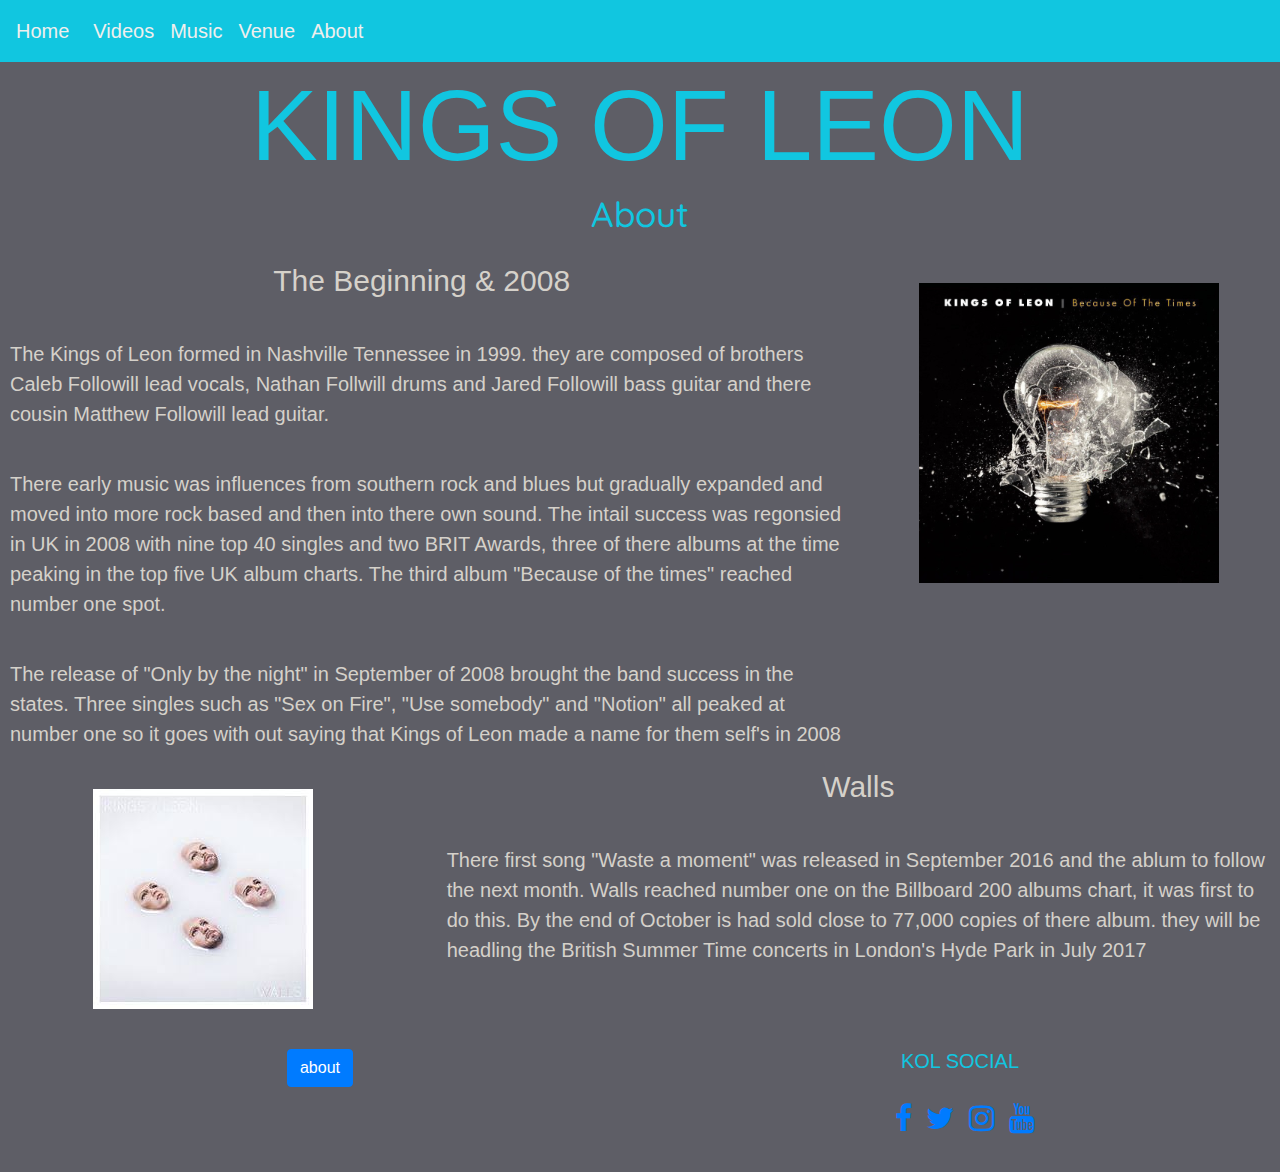
==== about.html @ e40f2ae4 "styling readme file" ====
<!DOCTYPE html>
<html>

<head>
    <link rel="stylesheet" href="https://maxcdn.bootstrapcdn.com/bootstrap/4.0.0/css/bootstrap.min.css" type="text/css" />
    <link rel="stylesheet" href="https://maxcdn.bootstrapcdn.com/font-awesome/4.7.0/css/font-awesome.min.css" type="text/css" />
    <link rel="stylesheet" href="assets/css/style.css" type="text/css" />
</head>

<body>
    <header>

        <div class="container-fluid title">
            <h1 class="kol">Kings of Leon</h1>
        </div>
        <div class="container-fluid">
            <nav class="navbar navbar-inverse bg-inverse fixed-top navbar-expand-lg">
                <a class="navbar-brand" href="index.html">Home</a>
                <button class="navbar-toggler" type="button" data-toggle="collapse" data-target="#navbarNav" aria-controls="navbarsExampleDefault" aria-expanded="false" aria-label="Toggle navigation">
                <span class="navbar-toggler-icon"></span>
                  </button>
                <div class="collapse navbar-collapse" id="navbarNav">
                    <ul class="navbar-nav">
                        <li class="nav-item">
                            <a class="nav-link" href="videos.html">Videos</a>
                        </li>
                        <li class="nav-item">
                            <a class="nav-link" href="music.html">Music</a>
                        </li>
                        <li class="nav-item">
                            <a class="nav-link" href="venue.html">Venue</a>
                        </li>
                        <li class="nav-item">
                            <a class="nav-link" href="about.html">About</a>
                        </li>
                    </ul>
                </div>
            </nav>
        </div>
    </header>
    <section>
        <h3>About</h3>
        <div class="contianer-fuild">
            <div class="row">
                <div class="col-md-8">
                    <h4 class="h4-about">The Beginning & 2008</h4>
                    <div class="about-2008">The Kings of Leon formed in Nashville Tennessee in 1999. they are composed of brothers Caleb Followill lead vocals, Nathan Follwill drums and Jared Followill bass guitar and there cousin Matthew Followill lead guitar.
                    </div>
                    <div class="about-2008">
                        There early music was influences from southern rock and blues but gradually expanded and moved into more rock based and then into there own sound. The intail success was regonsied in UK in 2008 with nine top 40 singles and two BRIT Awards, three of there
                        albums at the time peaking in the top five UK album charts. The third album "Because of the times" reached number one spot.
                    </div>
                    <div class="about-2008">
                        The release of "Only by the night" in September of 2008 brought the band success in the states. Three singles such as "Sex on Fire", "Use somebody" and "Notion" all peaked at number one so it goes with out saying that Kings of Leon made a name for them
                        self's in 2008
                    </div>
                </div>
                <div class="col-md-4 bott-image">
                    <img src="assets/images/bott.jpg" class="img-fluid" alt="Responsive image">
                </div>
            </div>
        </div>
        <div class="contianer-fuild">
            <div class="row">
                <div class="col-md-4 walls-image">
                    <img src="assets/images/walls.jpg" class="img-fluid" alt="Responsive image">
                </div>
                <div class="col-md-8">
                    <h4 class="h4-about">Walls</h4>
                    <div class="about-2008">There first song "Waste a moment" was released in September 2016 and the ablum to follow the next month. Walls reached number one on the Billboard 200 albums chart, it was first to do this.
                            By the end of October is had sold close to 77,000 copies of there album.
                            they will be headling the British Summer Time concerts in London's Hyde Park in July 2017</div>
                </div>
            </div>
        </div>
    </section>

    <footer class="container-fluid">
        <div id="footer-style" class="row">
            <div class="col-md-6">
                <a class="btn btn-primary" href="about.html" role="button">about</a>
            </div>
            <div class="col-md-6">
                <h5>KOL Social</h5>
                <ul class="list-inline social-links">
                    <li><a target="_blank" href="https://www.facebook.com/KingsOfLeon"><i class="fa fa-facebook"></i> </a></li>
                    <li><a target="_blank" href="https://twitter.com/kingsofleon"><i class="fa fa-twitter"></i> </a></li>
                    <li><a target="_blank" href="https://www.instagram.com/kingsofleon/"><i class="fa fa-instagram"></i> </a></li>
                    <li><a target="_blank" href="https://www.youtube.com/user/kingsofleonVEVO"><i class="fa fa-youtube"></i> </a></li>
                </ul>
            </div>
        </div>
    </footer>

    <script src="https://code.jquery.com/jquery-3.2.1.slim.min.js" integrity="sha384-KJ3o2DKtIkvYIK3UENzmM7KCkRr/rE9/Qpg6aAZGJwFDMVNA/GpGFF93hXpG5KkN" crossorigin="anonymous"></script>
    <script src="https://cdnjs.cloudflare.com/ajax/libs/popper.js/1.12.9/umd/popper.min.js" integrity="sha384-ApNbgh9B+Y1QKtv3Rn7W3mgPxhU9K/ScQsAP7hUibX39j7fakFPskvXusvfa0b4Q" crossorigin="anonymous"></script>
    <script src="https://maxcdn.bootstrapcdn.com/bootstrap/4.0.0/js/bootstrap.min.js" integrity="sha384-JZR6Spejh4U02d8jOt6vLEHfe/JQGiRRSQQxSfFWpi1MquVdAyjUar5+76PVCmYl" crossorigin="anonymous"></script>
</body>

</html>
---- assets/css/style.css ----
@import url('https://fonts.googleapis.com/css?family=Quicksand:100,200,300,400,500,600,700|Exo:100,200,300,400,500,600,700');

.body{
    font-family: Quicksand,sans-serif;
}


/*-------------------------------------------Heading--------------------*/
.title {
    margin-bottom: 0px;
    
}

.kol {
    color: #11c6e0;
    font-weight: 100;
    margin-top: 65px;
    font-size: 100px;
    text-transform: uppercase;
    text-align: center;
}


/*-------------------------------------------NAV Bar--------------------*/

.navbar {
    background-color: #11c6e0;
}

.nav-link, .navbar-brand {
    color: #efefee;
    font-size: 20px;
}


.btn-outline-primary{
    text-transform: uppercase;
    text-align: center;
}

.navbar-toggler{

    color: #efefee;
    border-color:#efefee;
}

.navbar-toggler-icon{
    color: #efefee;
}

/*-------------------------------------------Homepage vid1--------------------*/

.home{
    margin-bottom: 100px;
}

.vid1 {/* orginal width 560 height 315 */
    text-align: center; 
    margin-top: 20px;
    
}

.welcome {
    text-align:center;
    text-align-last: center;
    color: #d5d1ca;
    size: 50px;
    margin-right: 20px;
    margin-left: 20px;
    margin-top: 80px;
    margin-bottom: 30px;
    font-size: 28px;
}

/*-------------------------------------------Video page--------------------*/

.vid2 {
    text-align: center;
    color: #11c6e0;
    font-family: Quicksand,sans-serif;
    margin-bottom: 25px;
    margin-top: 30px;
}



/*------------------------------------------Background--------------------*/
body{
    background-color: #5e5e66;
    max-width: 100%;
    max-height: 100%;
    
}

/*-------------------------------------------H2,H3,H4,H5--------------------*/
h3 {
    color: #11c6e0;
    text-align: center;
    font-size: 35px;
    font-family: Quicksand,sans-serif;
}


.h4-music {
    color: #11c6e0;
    font-size: 20px;
}

.h4-about {
    text-align: center;
    color: #d5d1ca;
    margin-top: 20px;
}

h4 {
    font-size: 30px;
    color: #11c6e0;
}

h5{
    text-transform: uppercase;
}



/*-------------------------------------------Music Page--------------------*/

.waste, .somebody, .around, .radio, .find {
    padding-top: 10px;
    padding-bottom: 10px;
}



ol {
    color: #11c6e0;
    margin-top: 20px;
    margin-bottom: 20px;
}

.music-text{
    color: #d5d1ca;
    padding-right: 0;
    margin-top: 30px;
    margin-bottom: 30px;
    font-size: 25px;
}


/*-------------------------------------------Venue Page--------------------*/

.kol-form{
    padding-left:0;
    margin-top: 80px;
    margin-bottom: 80px;
}

.venue-text {
    color: #d5d1ca;
    margin-top: 80px;
    margin-bottom: 80px;
    font-size: 25px;
    padding-right: 0;
}

label {
    color: #d5d1ca;
}

/*-------------------------------------------About Page--------------------*/
.bott-image{
    text-align: center;
    padding-left: 0;
    margin-top: 40px;
}

.about-2008{
    margin-top: 40px;
    margin-left: 10px;
    color: #d5d1ca;
    font-size: 20px; 
}

.walls-image{
    margin-top: 40px;
    text-align: center;
    margin-bottom: 40px;
}


/*-------------------------------------------Footer--------------------*/
footer {
    color: #11c6e0;
    margin: 0px;
    text-align: center;
}

.list-inline li{
    display: inline-block;
    border-radius: 50%;
    padding: 15px 0px;
    font-size: 30px;
    margin-left: 10px;
}
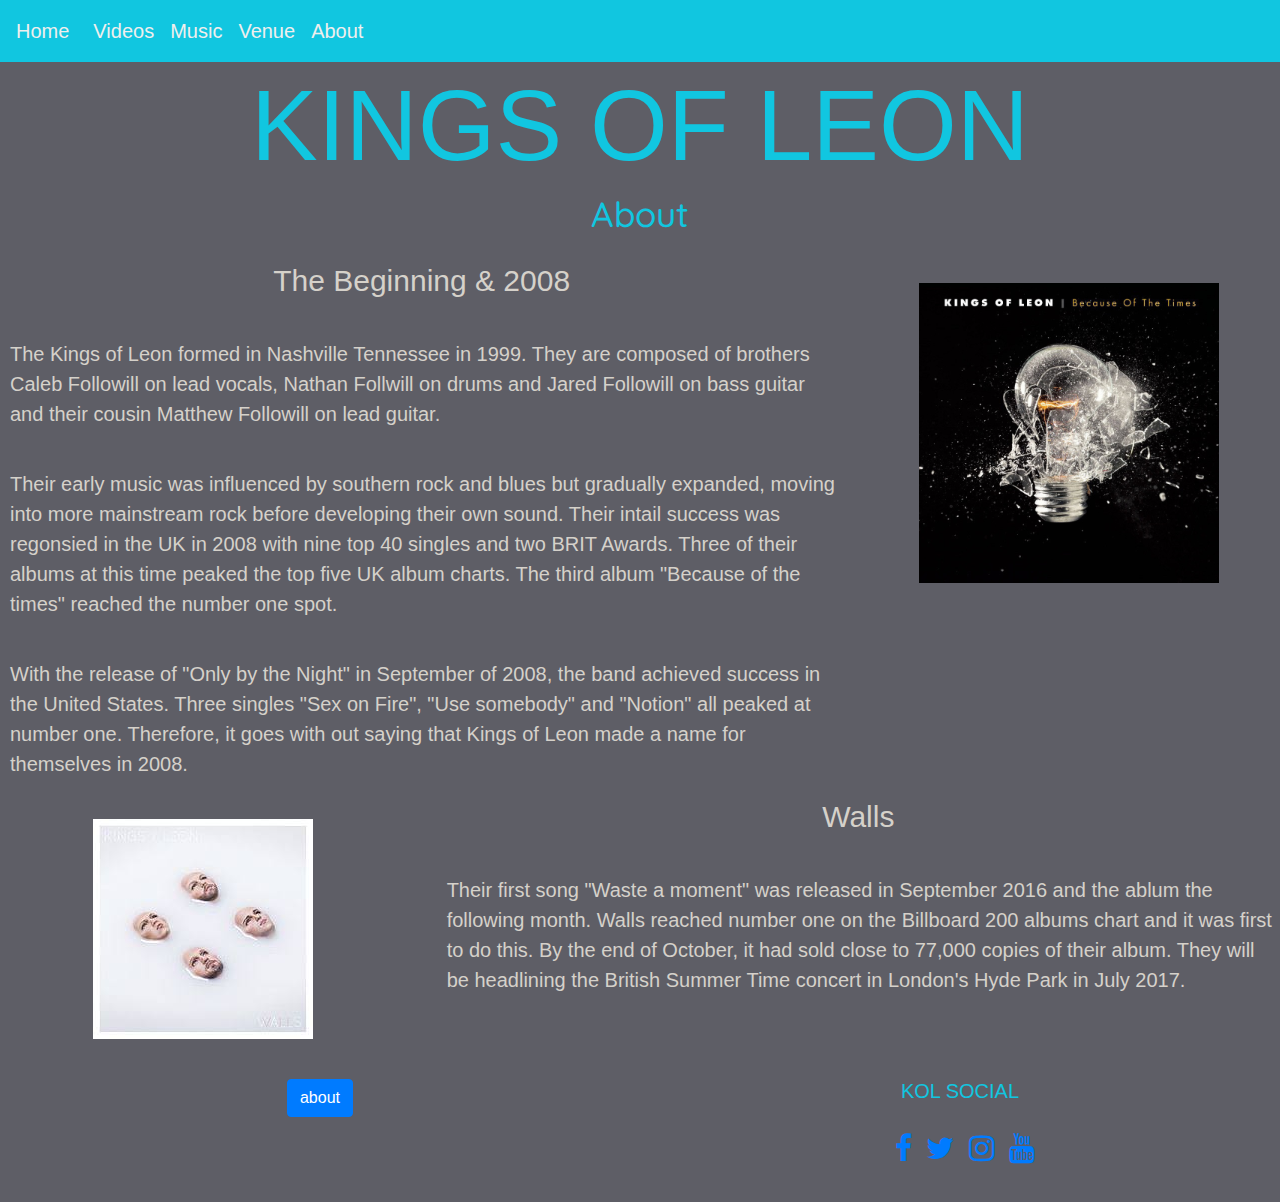
==== commit 30b19efe: "spell check" ====
--- a/about.html
+++ b/about.html
@@ -44,15 +44,17 @@
             <div class="row">
                 <div class="col-md-8">
                     <h4 class="h4-about">The Beginning & 2008</h4>
-                    <div class="about-2008">The Kings of Leon formed in Nashville Tennessee in 1999. they are composed of brothers Caleb Followill lead vocals, Nathan Follwill drums and Jared Followill bass guitar and there cousin Matthew Followill lead guitar.
+                    <div class="about-2008">The Kings of Leon formed in Nashville Tennessee in 1999.
+                    They are composed of brothers Caleb Followill on lead vocals, Nathan Follwill on drums and Jared Followill on bass guitar and their cousin Matthew Followill on lead guitar.
                     </div>
                     <div class="about-2008">
-                        There early music was influences from southern rock and blues but gradually expanded and moved into more rock based and then into there own sound. The intail success was regonsied in UK in 2008 with nine top 40 singles and two BRIT Awards, three of there
-                        albums at the time peaking in the top five UK album charts. The third album "Because of the times" reached number one spot.
+                        Their early music was influenced by southern rock and blues but gradually expanded, moving into more mainstream rock before developing their own sound.
+                        Their intail success was regonsied in the UK in 2008 with nine top 40 singles and two BRIT Awards. Three of their
+                        albums at this time peaked the top five UK album charts. The third album "Because of the times" reached the number one spot.
                     </div>
                     <div class="about-2008">
-                        The release of "Only by the night" in September of 2008 brought the band success in the states. Three singles such as "Sex on Fire", "Use somebody" and "Notion" all peaked at number one so it goes with out saying that Kings of Leon made a name for them
-                        self's in 2008
+                        With the release of "Only by the Night" in September of 2008, the band achieved success in the United States.
+                        Three singles "Sex on Fire", "Use somebody" and "Notion" all peaked at number one. Therefore, it goes with out saying that Kings of Leon made a name for themselves in 2008.
                     </div>
                 </div>
                 <div class="col-md-4 bott-image">
@@ -67,9 +69,10 @@
                 </div>
                 <div class="col-md-8">
                     <h4 class="h4-about">Walls</h4>
-                    <div class="about-2008">There first song "Waste a moment" was released in September 2016 and the ablum to follow the next month. Walls reached number one on the Billboard 200 albums chart, it was first to do this.
-                            By the end of October is had sold close to 77,000 copies of there album.
-                            they will be headling the British Summer Time concerts in London's Hyde Park in July 2017</div>
+                    <div class="about-2008">Their first song "Waste a moment" was released in September 2016 and the ablum the following month. 
+                            Walls reached number one on the Billboard 200 albums chart and it was first to do this.
+                            By the end of October, it had sold close to 77,000 copies of their album.
+                            They will be headlining the British Summer Time concert in London's Hyde Park in July 2017.</div>
                 </div>
             </div>
         </div>
